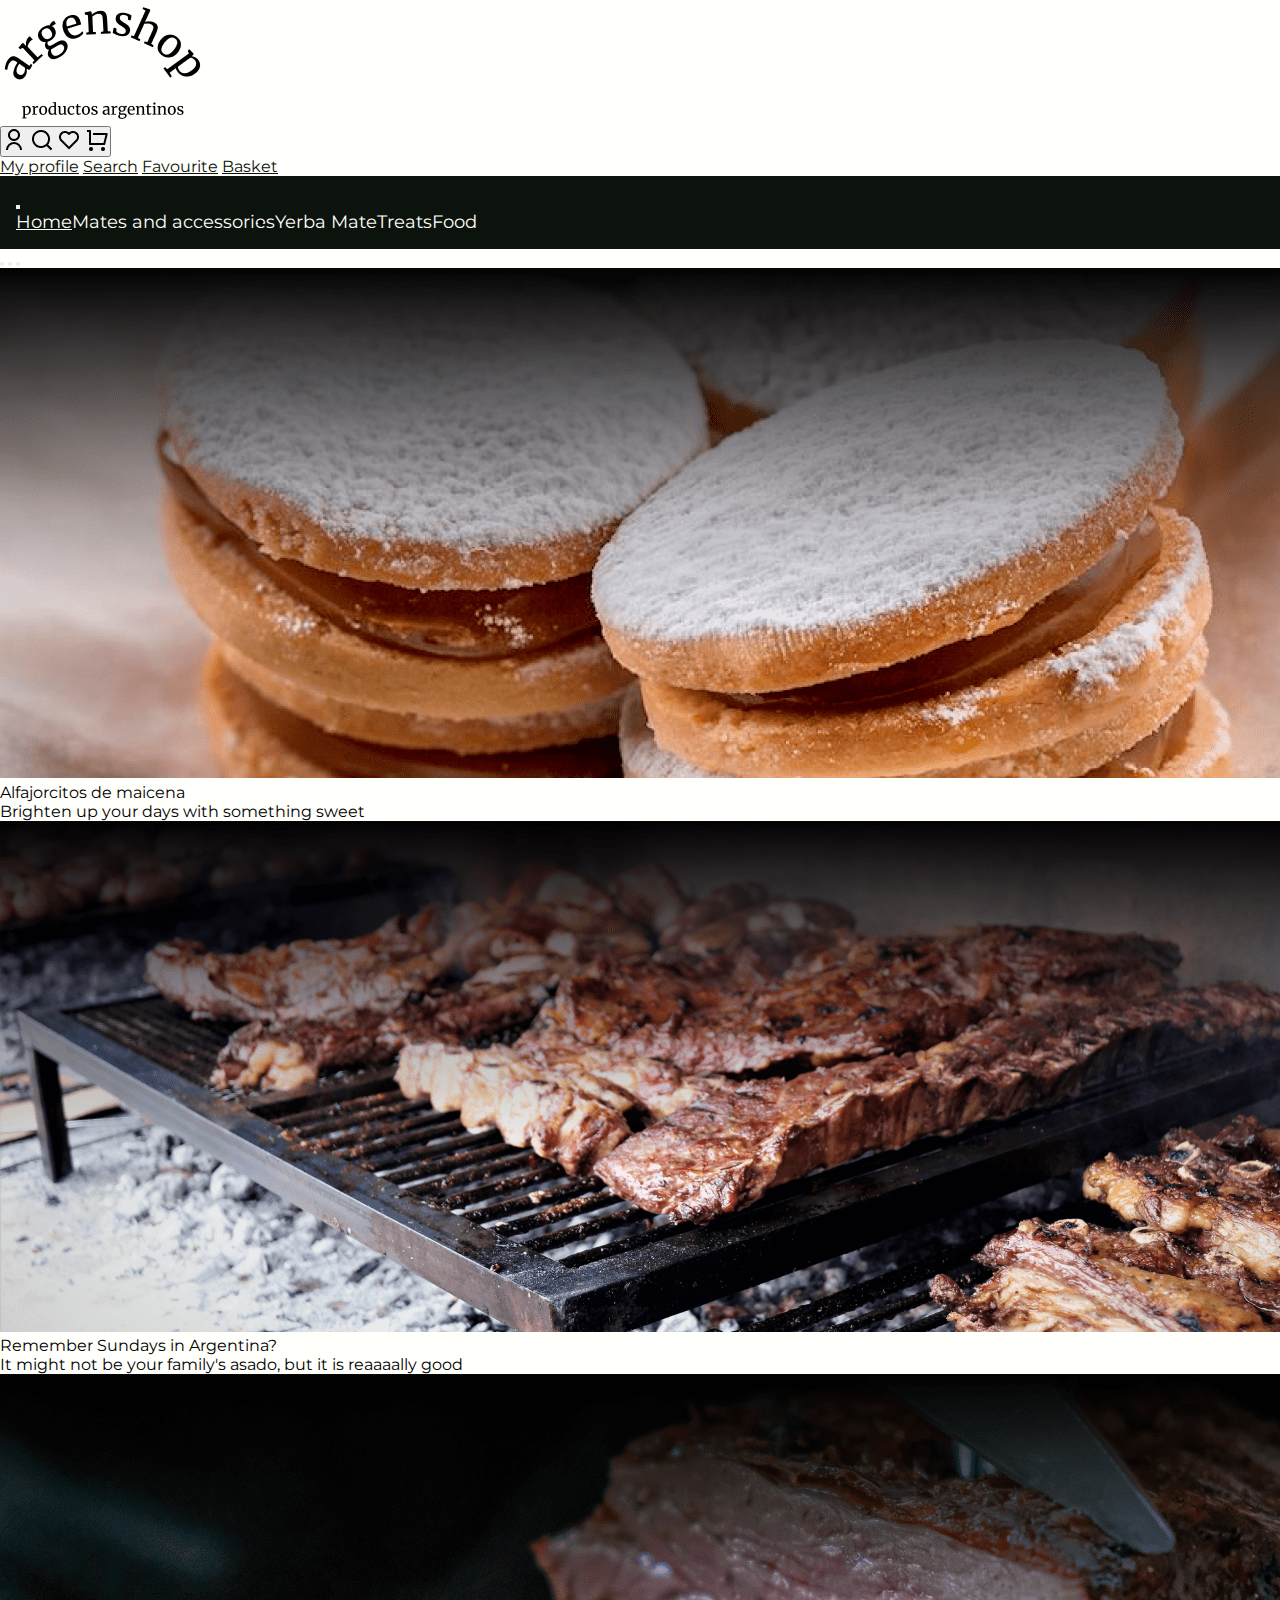
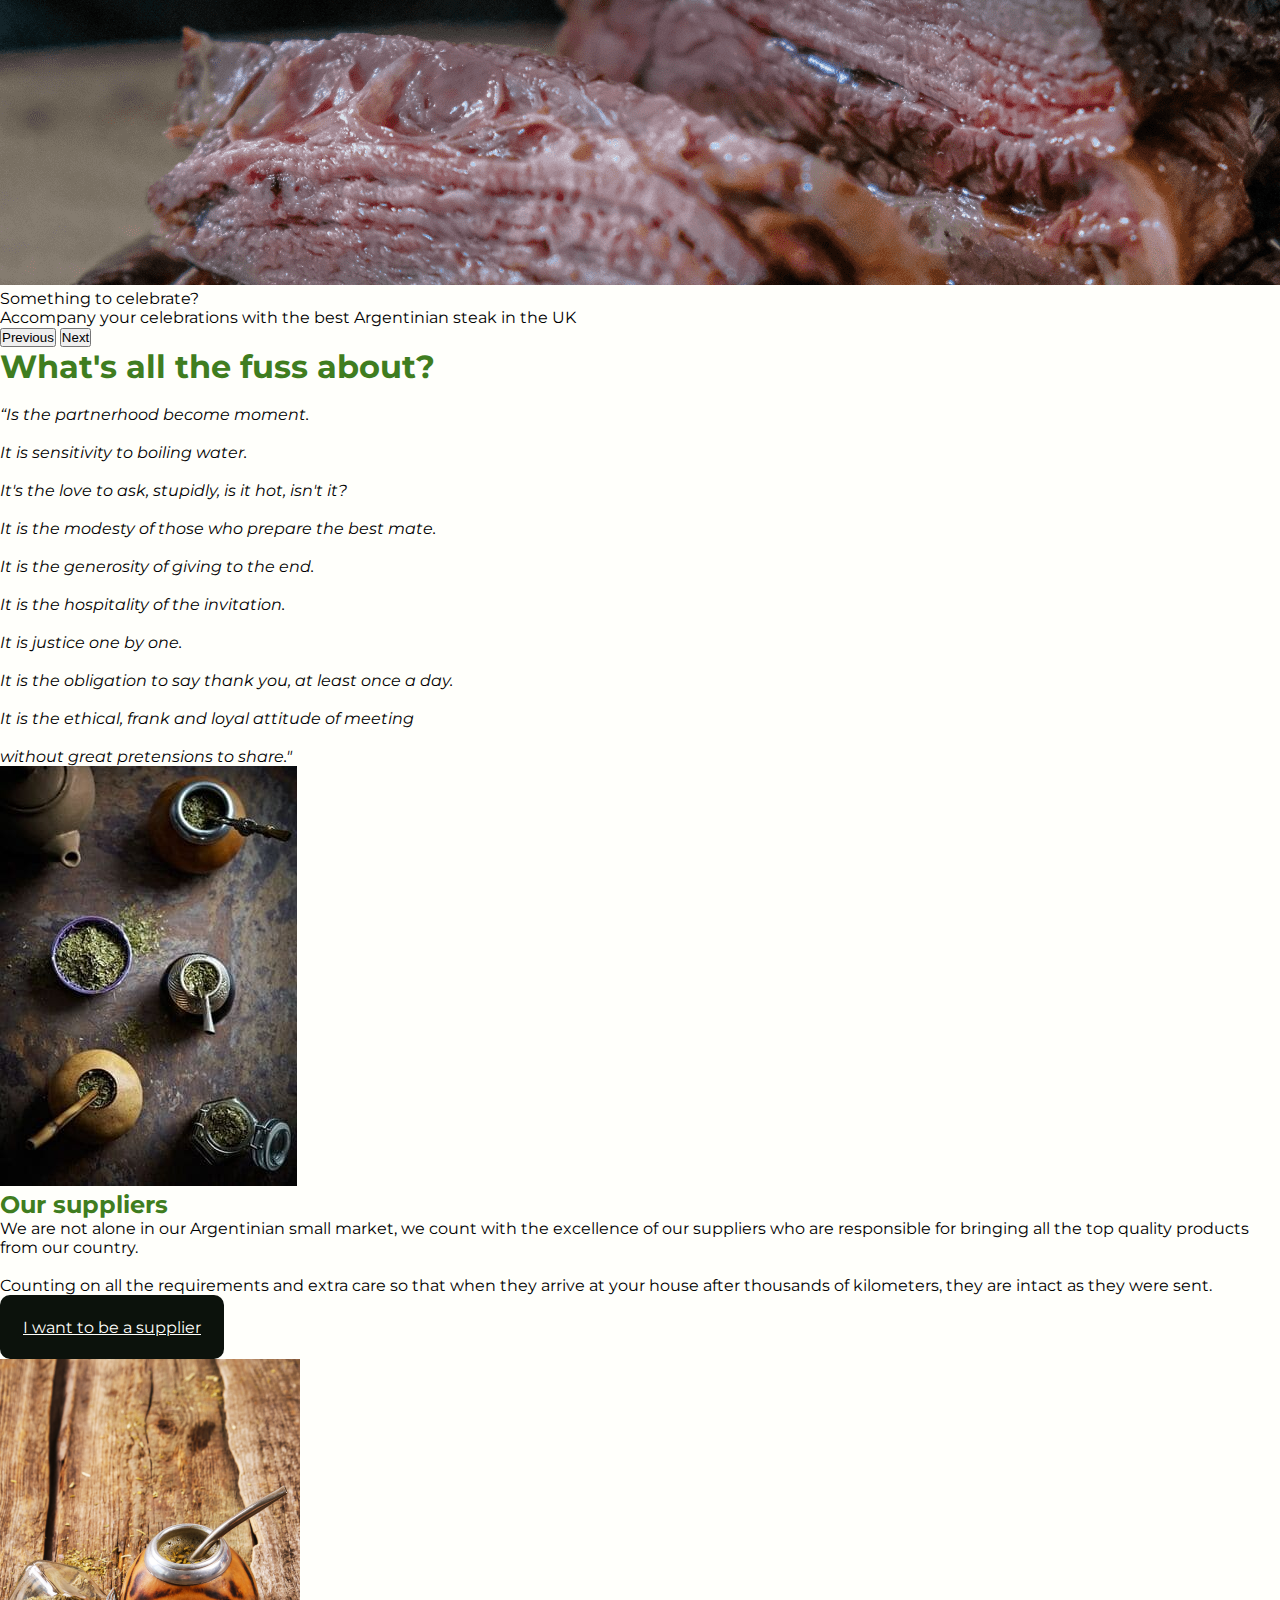
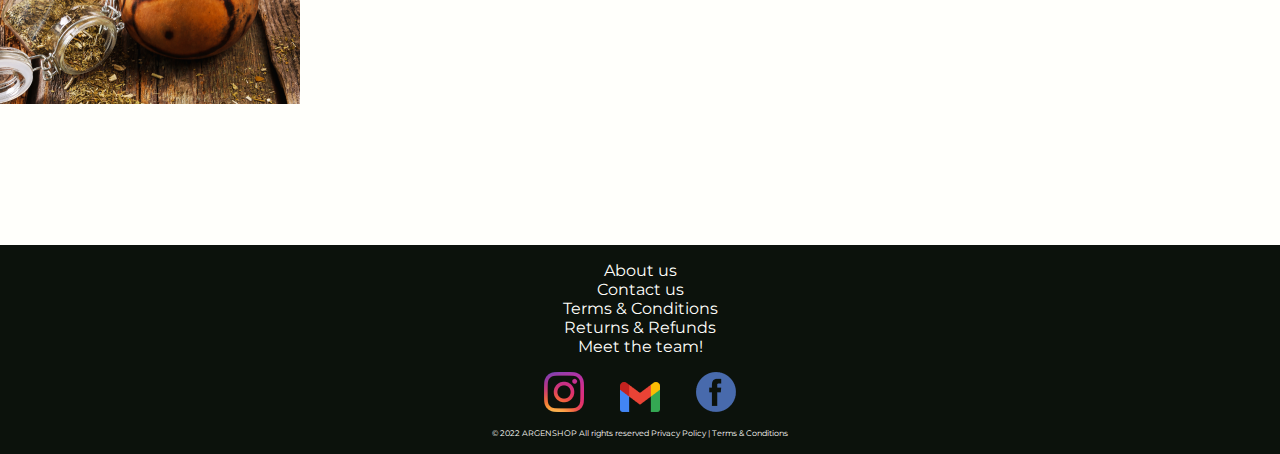
==== index.html @ 673e4355 "changes ok" ====
<!DOCTYPE html>
<html lang="en">
<head>
    <meta charset="UTF-8">
    <meta http-equiv="X-UA-Compatible" content="IE=edge">
    <meta name="viewport" content="width=device-width, initial-scale=1.0">
    <meta name="keywords" content ="Productos argentinos, Argentina, Yerba, Mate, Alfajores, Latino">
    <title>Argenshop Home</title>
    <meta name="description" content ="Argenshop offers Argentinian products imported directly from Argentina, 
    mainly Mates, Yerba Mate and autochthonous food.">
    <link rel="preconnect" href="https://fonts.googleapis.com">
    <link rel="preconnect" href="https://fonts.gstatic.com" crossorigin>
    <link href="https://fonts.googleapis.com/css2?family=Montserrat&display=swap" rel="stylesheet">
    <link href="https://unpkg.com/aos@2.3.1/dist/aos.css" rel="stylesheet">
    <link href="https://cdn.jsdelivr.net/npm/bootstrap@5.1.3/dist/css/bootstrap.min.css" rel="stylesheet" integrity="sha384-1BmE4kWBq78iYhFldvKuhfTAU6auU8tT94WrHftjDbrCEXSU1oBoqyl2QvZ6jIW3" crossorigin="anonymous">
    <link rel="stylesheet" href="css/destino.css">
</head>
<body>
    <!--Open logo and side menu-->
    <header class="d-flex flex-wrap justify-content-center  border-bottom">
        <a href="index.html"  class="navbar-brand" ><img src="img/logo-final.png" alt="logoArgenshop"></a>
        <div class="container-fluid">
            <nav class="navbar navbar-expand-lg justify-content-center">
                <button class="navbar-toggler p-0" data-bs-toggle="collapse" aria-expanded="false">
                    <a href="#"><img src="img/user-line.png" alt="usericon"></a>
                    <a href="#"><img src="img/search-icon.png" alt="search-icon"></a>
                    <a href="#"><img src="img/fav-icon.png" alt="favourite-icon"></a>
                    <a href="#"><img src="img/basket-icon.png" alt="basket-icon"></a>
                </button>
                <div class="collapse navbar-collapse mb-0 justify-content-end" id="navbarNavAltMarkup" >
                    <div class="navbar-nav">    
                        <a class="nav-link" href="#">My profile</a>
                        <a class="nav-link" href="#">Search</a>
                        <a class="nav-link" href="#">Favourite</a>
                        <a class="nav-link" href="#">Basket</a>
                    </div>
                </div>
            </nav>
        </div>
    </header>
    <!--close logo and side menu-->
    <!--Open nav-->
    <nav class="navbar navbar-expand-lg navbar-light p-0">
        <div class="container-fluid categories text-center">
            <a class="navbar-brand" href="#"></a>
            <button class="navbar-toggler bg-light p-0" type="button" data-bs-toggle="collapse" data-bs-target="#navbarTogglerDemo01" aria-controls="navbarTogglerDemo01" aria-expanded="false" aria-label="Toggle navigation">
                <span class="navbar-toggler-icon"></span>
            </button>
            <div class="collapse navbar-collapse" id="navbarTogglerDemo01">
                <ul class="navbar-nav me-auto mb-2 mb-lg-0 list-inline">
                    <li class="text-categories list-inline-item ms-4 me-4" active="yes">
                        <a class="text-categories" href="index.html">Home</a>
                    </li>
                    <li class="text-categories list-inline-item ms-4 me-4">
                        <a class="text-categories" href="html/mateandaccessories.html">Mates and accessories</a>
                    </li>
                    <li class="text-categorie list-inline-item ms-4 me-4">
                        <a class="text-categories" href="html/yerbamate.html">Yerba Mate</a>
                    </li>
                    <li class="text-categories list-inline-item ms-4 me-4">
                        <a class="text-categories" href="html/treats.html">Treats</a>
                    </li>        
                    <li class="text-categories list-inline-item ms-4 me-4">
                        <a class="text-categories" href="html/food.html">Food</a>
                    </li>
                </ul>
            </div>
        </div>
    </nav>
    <!--close nav-->
    <!--start of carrousel--> 
    <div id="carouselExampleCaptions" class="carousel slide" data-bs-ride="carousel">
        <div class="carousel-indicators">
            <button type="button" data-bs-target="#carouselExampleCaptions" data-bs-slide-to="0" class="active" aria-current="true" aria-label="Slide 1"></button>
            <button type="button" data-bs-target="#carouselExampleCaptions" data-bs-slide-to="1" aria-label="Slide 2"></button>
            <button type="button" data-bs-target="#carouselExampleCaptions" data-bs-slide-to="2" aria-label="Slide 3"></button>
        </div>
        <div  class="carousel-inner">
            <div class="carousel-item active">
            <img src="img/alfajoresportada.png" class="d-block w-100" alt="alfajores">
            <div class="carousel-caption d-none d-md-block">
                <p class="fw-bold fs-3">Alfajorcitos de maicena</p>
                <p>Brighten up your days with something sweet</p>
            </div>
        </div>
        <div class="carousel-item">
            <img src="img/portada1.png" class="d-block w-100" alt="asado">
            <div class="carousel-caption d-none d-md-block">
                <p class="fw-bold fs-3">Remember Sundays in Argentina?</p>
                <p>It might not be your family's asado, but it is reaaaally good</p>
            </div>
        </div>
        <div class="carousel-item">
            <img src="img/portada2.png" class="d-block w-100" alt="meat">
            <div class="carousel-caption d-none d-md-block">
                <p class="fw-bold fs-3">Something to celebrate?</p>
                <p>Accompany your celebrations with the best Argentinian steak in the UK</p>
            </div>
        </div>
        </div>
        <button class="carousel-control-prev" type="button" data-bs-target="#carouselExampleCaptions" data-bs-slide="prev">
            <span class="carousel-control-prev-icon" aria-hidden="true"></span>
            <span class="visually-hidden">Previous</span>
        </button>
        <button class="carousel-control-next" type="button" data-bs-target="#carouselExampleCaptions" data-bs-slide="next">
            <span class="carousel-control-next-icon" aria-hidden="true"></span>
            <span class="visually-hidden">Next</span>
        </button>
    </div>
    <!--end of carrousel--> 
    <!--start main--> 
    <main>
        <div class="container">
            <div class="row">
                <div class ="col-sm-6 mt-5">
                    <h1 class="first-title">What's all the fuss about?</h1>
                    <p class="italic">
                        <br> “Is the partnerhood become moment.</br>
                        <br>  It is sensitivity to boiling water. </br>
                        <br>  It's the love to ask, stupidly, is it hot, isn't it? </br>
                        <br>  It is the modesty of those who prepare the best mate. </br>
                        <br>  It is the generosity of giving to the end. </br>
                        <br>  It is the hospitality of the invitation. </br>
                        <br>  It is justice one by one. </br>
                        <br>  It is the obligation to say thank you, at least once a day. </br>
                        <br>  It is the ethical, frank and loyal attitude of meeting </br>
                        <br>  without great pretensions to share."</br>
                    </p>
                </div>
                <div class ="col-sm-6 mt-5">
                    <img class="img-fluid" src="img/fotomate.jpg" alt="mate" >
                </div>
            </div>
            <div class="row">
                <div class ="col-sm-6 mt-5">
                    <h2 class="first-title mb-4">Our suppliers</h2>
                    <p>
                        We are not alone in our Argentinian small market, 
                        we count with the excellence of our suppliers
                        who are responsible for bringing all the top quality
                        products from our country.<br> <br>
                        Counting on all the requirements and extra care  
                        so that when they arrive at your house after thousands  
                        of kilometers, they are intact as they were sent.
                    </p>
                    <a href="#" class="btn btn-dark primary-dark mt-5">I want to be a supplier</a>
                </div>
                <div class ="col-sm-6 mt-5" >
                    <img class="img-fluid" src="img/mate--yerba.png" alt="mate-and-yerba" >
                </div>
            </div>
        </div>
        <div class="container mt-5" data-aos="fade-up" data-aos-anchor-placement="top-bottom">
            <h3 class="first-title mt-5">At Argenshop we</h3>
            <div class="row mb-2">
                <div class="col order-last">
                    <h4 class="values">Authentic dishes</h4>
                    <p>Lorem ipsum dolor sit amet consectetur, adipisicing elit. Nobis, vel.</p>
                </div>
                <div class="col">
                    <h4 class="values">Argentinian traditions</h4>
                    <p>Lorem ipsum dolor sit amet consectetur, adipisicing elit. Nobis, vel.</p>
                </div>
                <div class="col order-first">
                    <h4 class="values">Premium ingredients </h4>
                    <p>Lorem ipsum dolor sit amet consectetur, adipisicing elit. Nobis, vel.</p>
                </div>
            </div>
    </main>
    <!--end main-->
    <!--open footer-->
    <footer class="main-footer">
        <a class ="navlink-fake" href="#">About us</a>
        <a class ="navlink-fake" href="html/contactus.html" >Contact us</a>
        <a class ="navlink-fake" href="#">Terms & Conditions</a>
        <a class ="navlink-fake" href="#" >Returns & Refunds</a>
        <a class ="navlink-fake" href="#" >Meet the team!</a>
        <a target="_blank" href="https://www.instagram.com/" class="socialmedia"><img src="img/socialmedia-1.png" alt="instagram"></a>
        <a target="_blank" href="https://www.google.com/intl/en-GB/gmail/about/" class="socialmedia"><img src="img/socialmedia-2.png" alt="gmail"></a>
        <a target="_blank" href="https://www.facebook.com/" class="socialmedia"><img src="img/facebook-icon.png" alt="facebook"></a>   
        <p copyright="yes">© 2022 ARGENSHOP All rights reserved Privacy Policy | Terms & Conditions</p>
    </footer>

    <script src="https://unpkg.com/aos@2.3.1/dist/aos.js"></script>
    <script>
        AOS.init();
    </script>
    <script src="https://cdn.jsdelivr.net/npm/bootstrap@5.1.3/dist/js/bootstrap.bundle.min.js" integrity="sha384-ka7Sk0Gln4gmtz2MlQnikT1wXgYsOg+OMhuP+IlRH9sENBO0LRn5q+8nbTov4+1p" crossorigin="anonymous"></script>
</body>
</html>
---- css/destino.css ----
.nav-link {
  color: #0C120C;
}

.btn-dark {
  color: #0C120C;
  height: 8rem;
}

h1, h2, h3, h6, h5, h4 {
  color: #3F7D20;
  font-weight: bolder;
  margin-left: 2rem;
}

h5 {
  color: #fffffb;
  margin-left: 0;
}

h4 {
  color: #0C120C;
  margin-left: 0;
}

.values {
  color: #3F7D20;
  font-weight: bolder;
}

.categories {
  background-color: #0C120C;
  padding: 1rem;
  align-items: center;
  justify-content: space-evenly;
}

[active=yes] {
  text-decoration: underline;
  color: #fffffb;
}

body {
  background-color: #fffffb;
  font-family: "Montserrat";
  display: flex;
  flex-direction: column;
  min-height: 100vh;
}

.content {
  padding-left: 10px;
  padding-right: 10px;
}

.categories ul {
  margin: 0;
  padding: 0;
  display: flex;
}

footer {
  text-align: center;
  padding: 1rem;
  background-color: #0C120C;
  bottom: 0;
  margin-top: auto;
}
footer p {
  color: #fffffb;
  padding: 0rem;
}
footer a {
  color: #fffffb;
}
footer .socialmedia {
  cursor: pointer;
  margin: 1rem;
  display: inline-flex;
  align-items: center;
  justify-items: center;
  justify-content: space-around;
}
footer [copyright=yes] {
  font-size: 0.5rem;
  margin-bottom: 0%;
}

.primary-dark, .primary-darkp {
  background-color: #0C120C;
  color: #fffffb;
  height: 4rem;
  width: 14rem;
  border-radius: 10px;
  display: flex;
  justify-content: center;
  align-items: center;
}
.primary-dark:hover, .primary-darkp:hover {
  background-color: #fffffb;
  color: #0C120C;
  border: 3px solid #0C120C;
}

.primary-darkp {
  font-weight: bolder;
  text-decoration: none;
}
.primary-darkp:hover {
  color: #0C120C;
}

.section-title, .section-subtitle {
  margin-left: 2rem;
}

.card-image {
  width: 12rem;
  height: 12rem;
  background-color: white;
}

.first-title {
  margin-left: 0;
}

.text-bodycard {
  margin-left: 2rem;
}

.card {
  align-items: center;
  justify-content: center;
}

.presentation {
  align-items: flex-start;
  justify-content: flex-start;
}

.navlink-fake {
  display: flex;
  align-items: center;
  justify-content: center;
  text-decoration: none;
}

.h-1 {
  font-size: 3rem;
}

.h-2 {
  font-size: 1.5rem;
}

.h-3 {
  font-size: 1rem;
}

.h-4 {
  font-size: 0.75rem;
}

.h-5 {
  font-size: 0.6rem;
}

.h-6 {
  font-size: 0.5rem;
}

.italic {
  font-style: italic;
}

.text-categories {
  color: #fffffb;
  text-decoration: none;
  list-style: none;
  font-size: large;
}
.text-categories:hover {
  color: grey;
}

.textform {
  color: #fffffb;
  text-decoration: none;
  font-weight: bolder;
}

* {
  margin: 0;
  padding: 0;
  box-sizing: border-box;
}

.photomate1 .photomate1:hover {
  transform: scale(1.1);
}

.photomate1 .photomate1:hover {
  transition-property: all;
  transition-duration: 2s;
}

[active=yes] {
  text-decoration: underline;
  color: #fffffb;
}

/*# sourceMappingURL=destino.css.map */
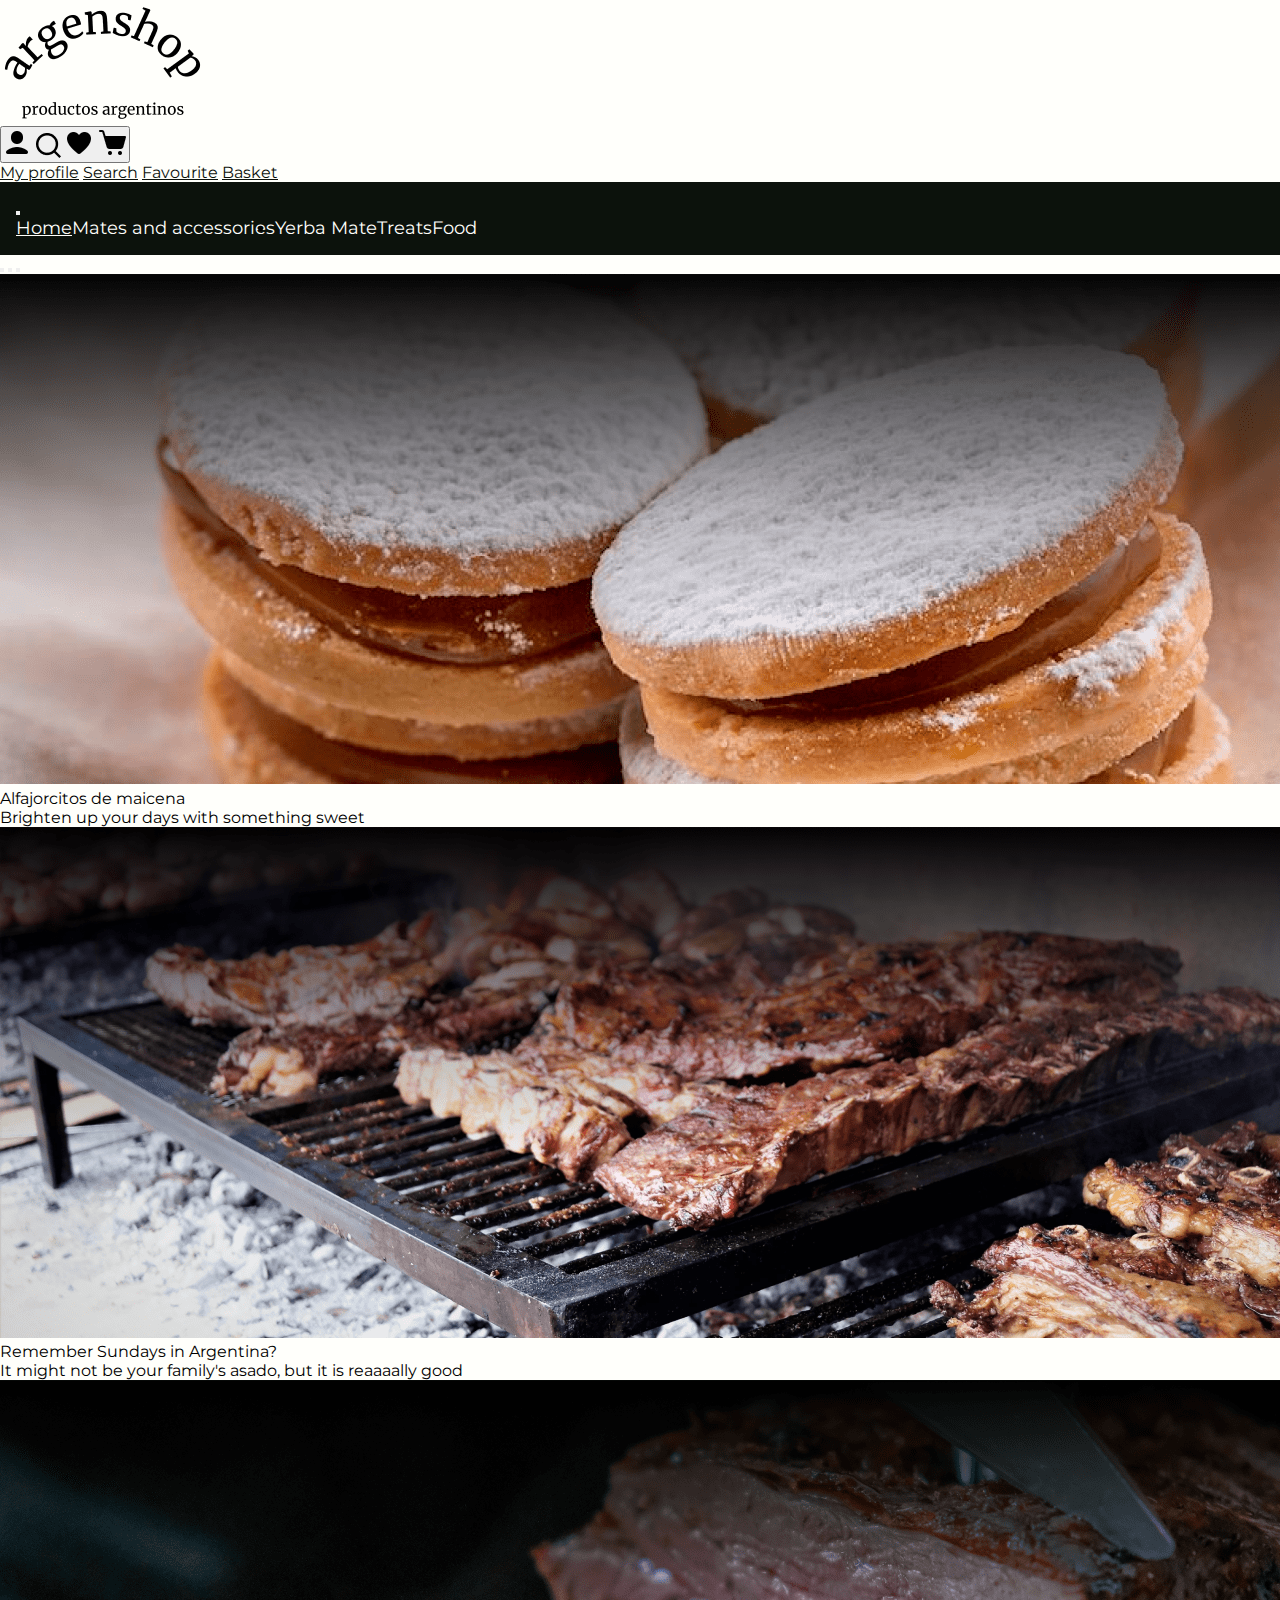
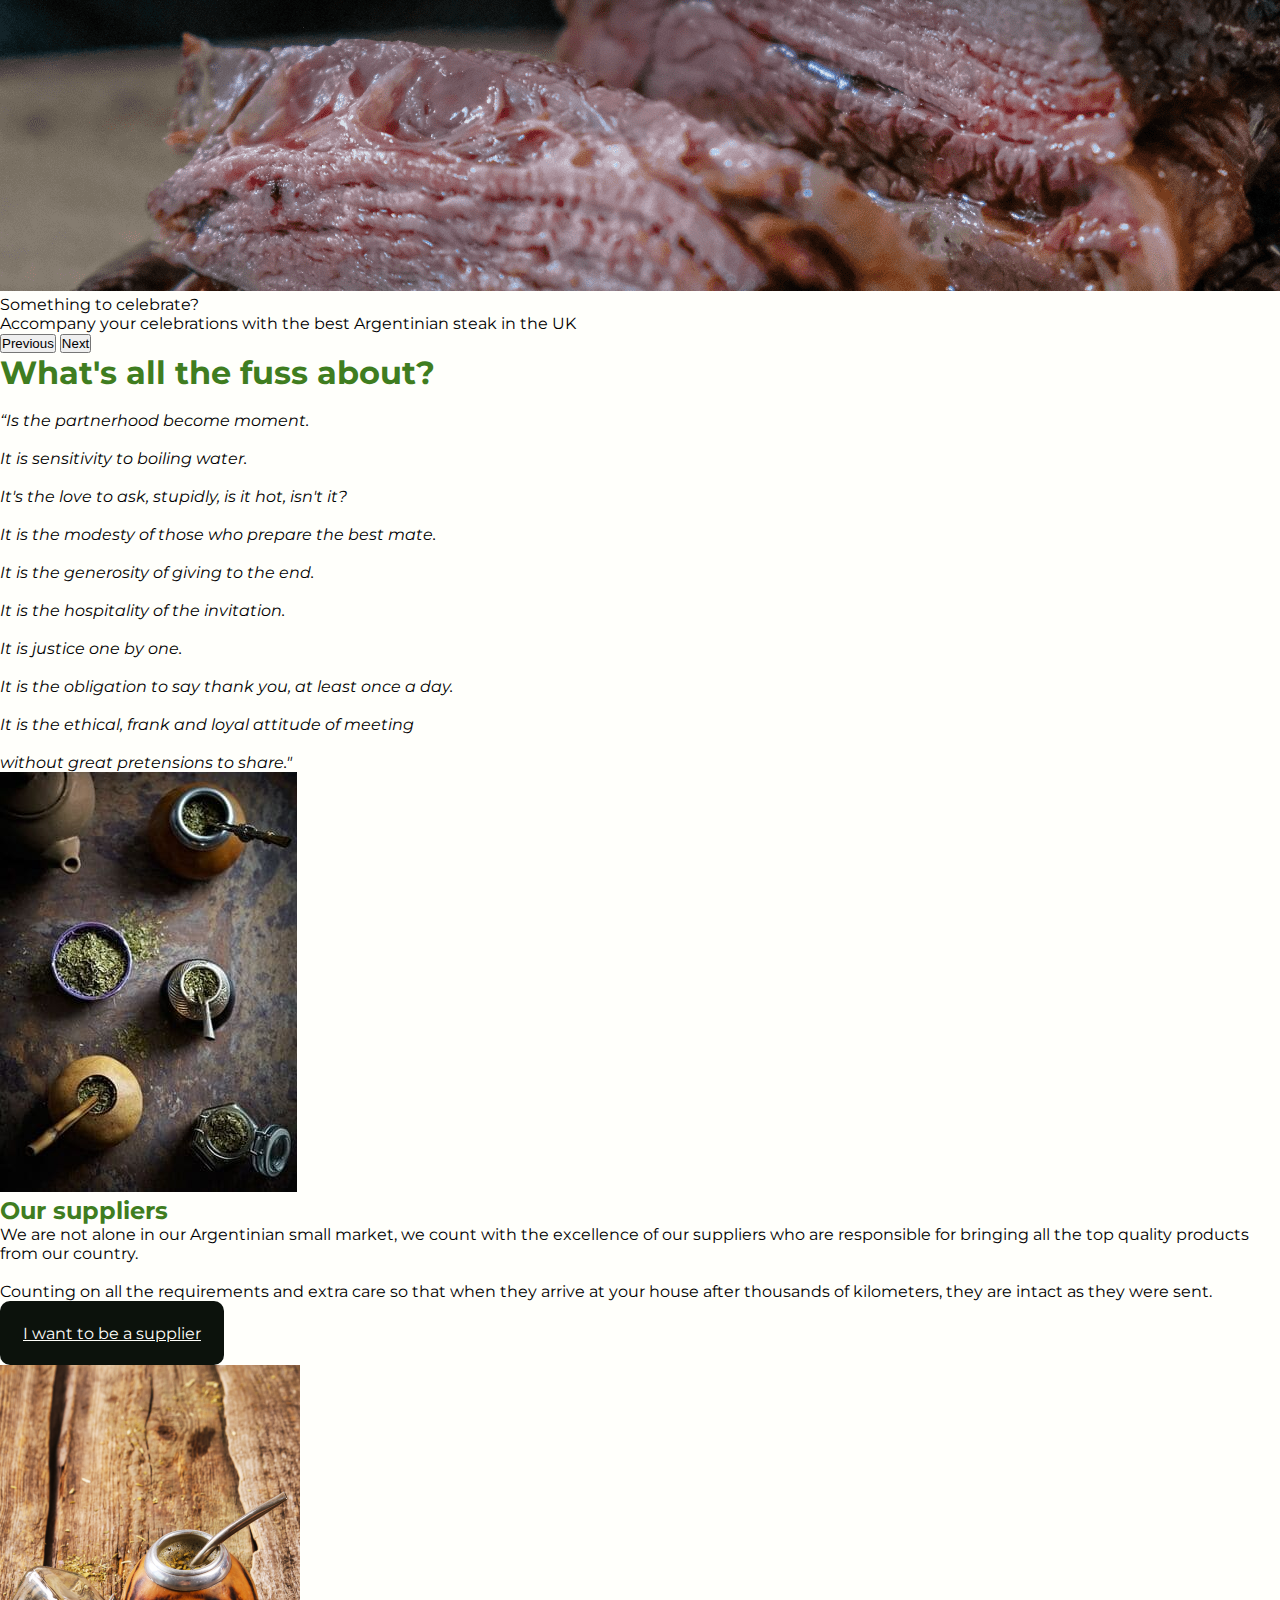
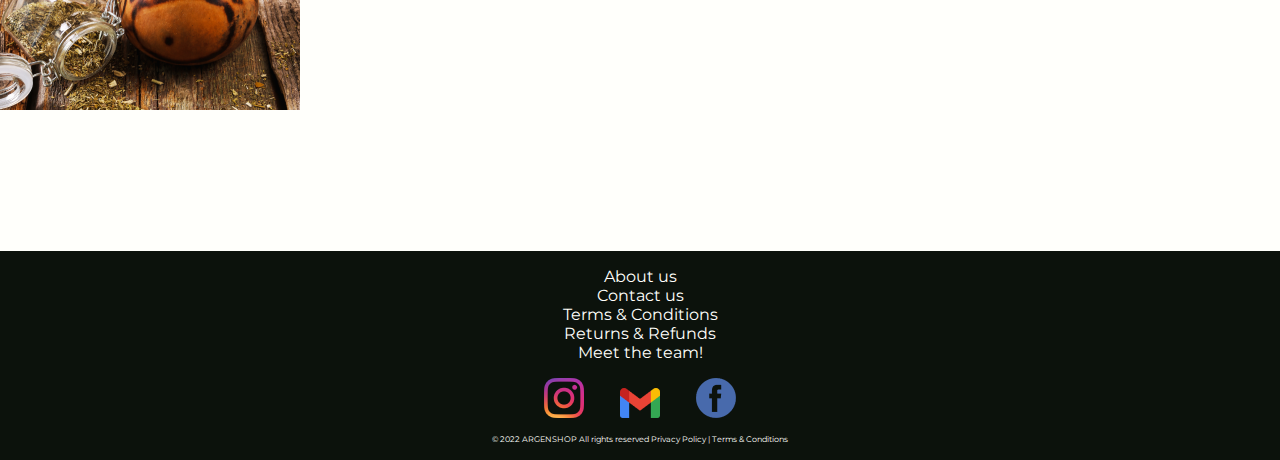
==== commit 6890dcb6: "review ok" ====
--- a/index.html
+++ b/index.html
@@ -22,10 +22,10 @@
         <div class="container-fluid">
             <nav class="navbar navbar-expand-lg justify-content-center">
                 <button class="navbar-toggler p-0" data-bs-toggle="collapse" aria-expanded="false">
-                    <a href="#"><img src="img/user-line.png" alt="usericon"></a>
-                    <a href="#"><img src="img/search-icon.png" alt="search-icon"></a>
-                    <a href="#"><img src="img/fav-icon.png" alt="favourite-icon"></a>
-                    <a href="#"><img src="img/basket-icon.png" alt="basket-icon"></a>
+                    <a href="#"><img src="img/iconuser.png" alt="usericon"></a>
+                    <a href="#"><img src="img/iconsearch.png" alt="search-icon"></a>
+                    <a href="#"><img src="img/iconfav.png" alt="favourite-icon"></a>
+                    <a href="#"><img src="img/iconcart.png" alt="basket-icon"></a>
                 </button>
                 <div class="collapse navbar-collapse mb-0 justify-content-end" id="navbarNavAltMarkup" >
                     <div class="navbar-nav">    
@@ -127,8 +127,8 @@
                         <br>  without great pretensions to share."</br>
                     </p>
                 </div>
-                <div class ="col-sm-6 mt-5">
-                    <img class="img-fluid" src="img/fotomate.jpg" alt="mate" >
+                <div class ="col-sm-6 mt-5 photomate1">
+                    <img class="img-fluid photomate1" src="img/fotomate.jpg" alt="mate" >
                 </div>
             </div>
             <div class="row">
@@ -145,27 +145,29 @@
                     </p>
                     <a href="#" class="btn btn-dark primary-dark mt-5">I want to be a supplier</a>
                 </div>
-                <div class ="col-sm-6 mt-5" >
-                    <img class="img-fluid" src="img/mate--yerba.png" alt="mate-and-yerba" >
+                <div class ="col-sm-6 mt-5 photomate1" >
+                    <img class="img-fluid photomate1" src="img/mate--yerba.png" alt="mate-and-yerba" >
                 </div>
             </div>
         </div>
         <div class="container mt-5" data-aos="fade-up" data-aos-anchor-placement="top-bottom">
-            <h3 class="first-title mt-5">At Argenshop we</h3>
+            <h3 class="first-title mt-5">What can you expect from Argenshop</h3>
             <div class="row mb-2">
                 <div class="col order-last">
                     <h4 class="values">Authentic dishes</h4>
-                    <p>Lorem ipsum dolor sit amet consectetur, adipisicing elit. Nobis, vel.</p>
+                    <p>We serve our guests authentic Argentinian dishes, the same ones we would expect to get in the 
+                        other side of the Ocean.</p>
                 </div>
                 <div class="col">
                     <h4 class="values">Argentinian traditions</h4>
-                    <p>Lorem ipsum dolor sit amet consectetur, adipisicing elit. Nobis, vel.</p>
+                    <p>We help Argentinian traditions to mantain over time and borders.</p>
                 </div>
                 <div class="col order-first">
                     <h4 class="values">Premium ingredients </h4>
-                    <p>Lorem ipsum dolor sit amet consectetur, adipisicing elit. Nobis, vel.</p>
+                    <p>We offer to our customers top quality products, imported directly from Argentina or Latin America.</p>
                 </div>
             </div>
+        </div>
     </main>
     <!--end main-->
     <!--open footer-->
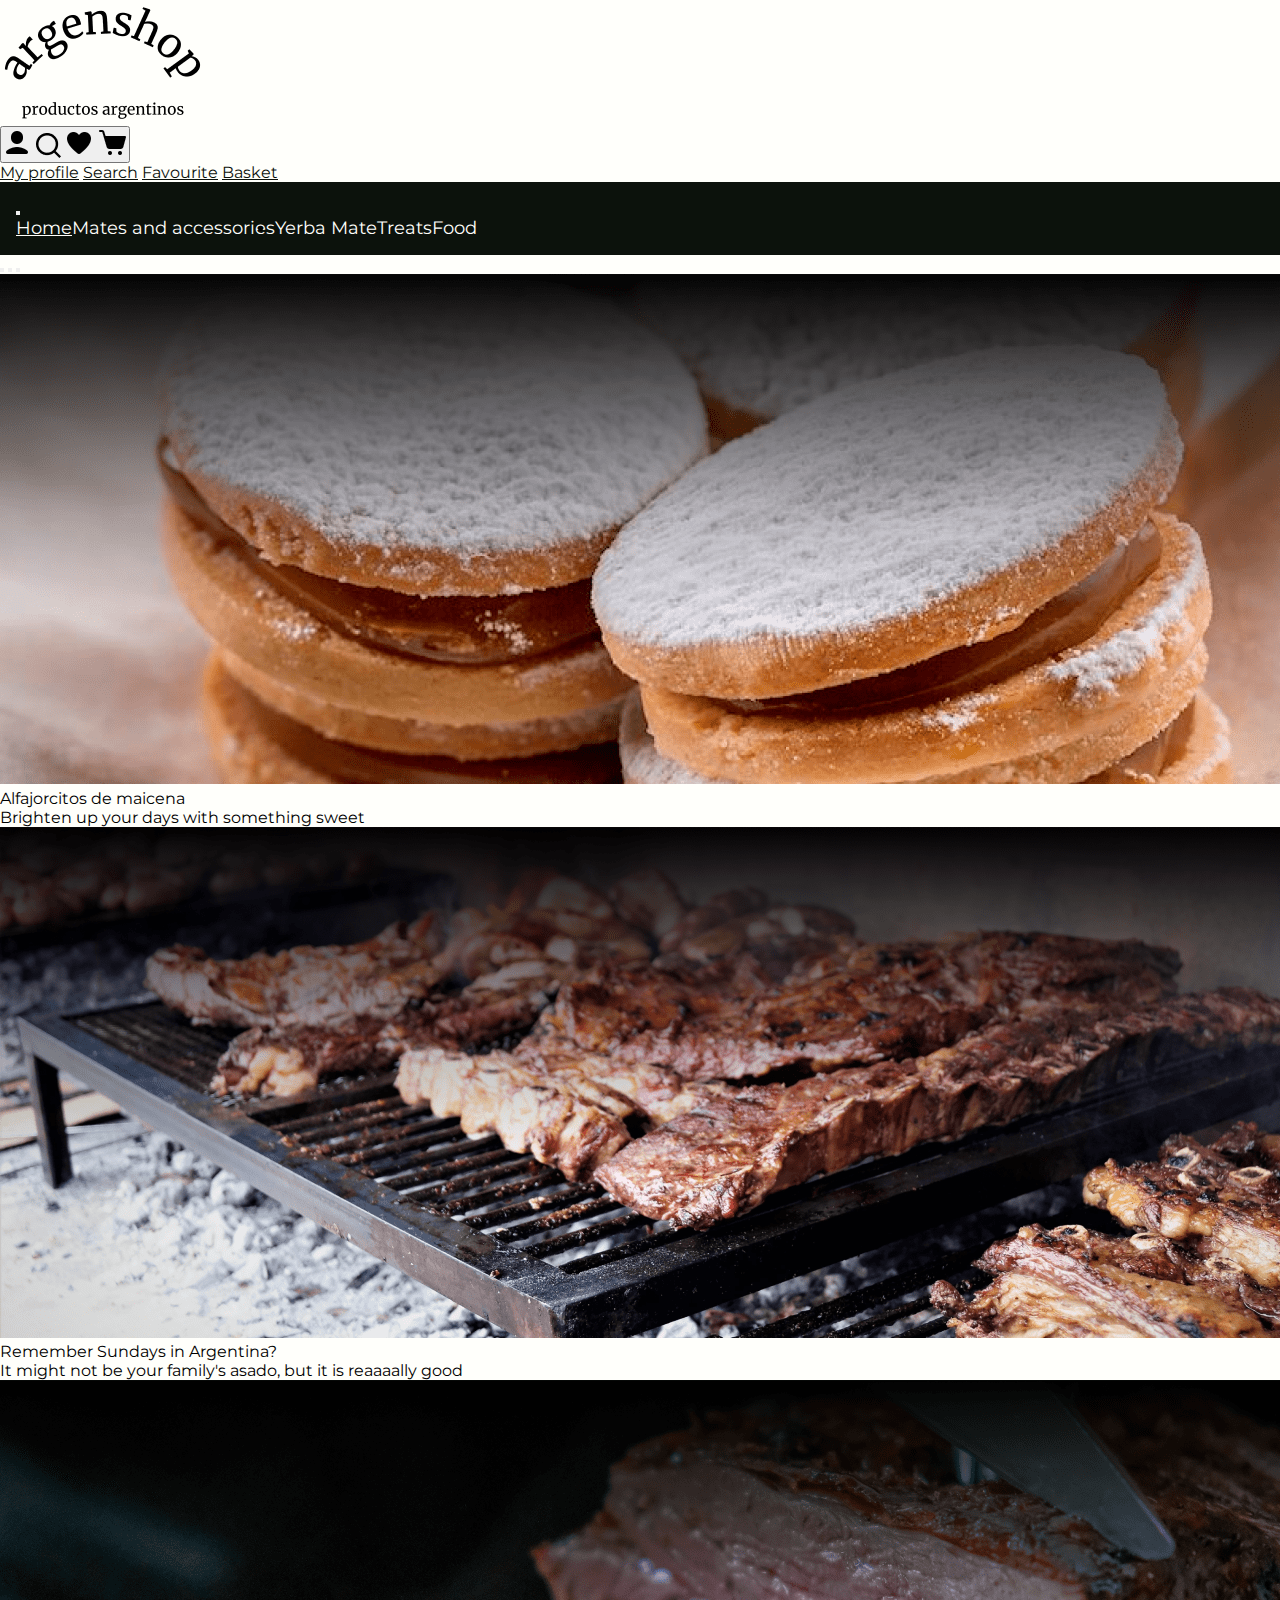
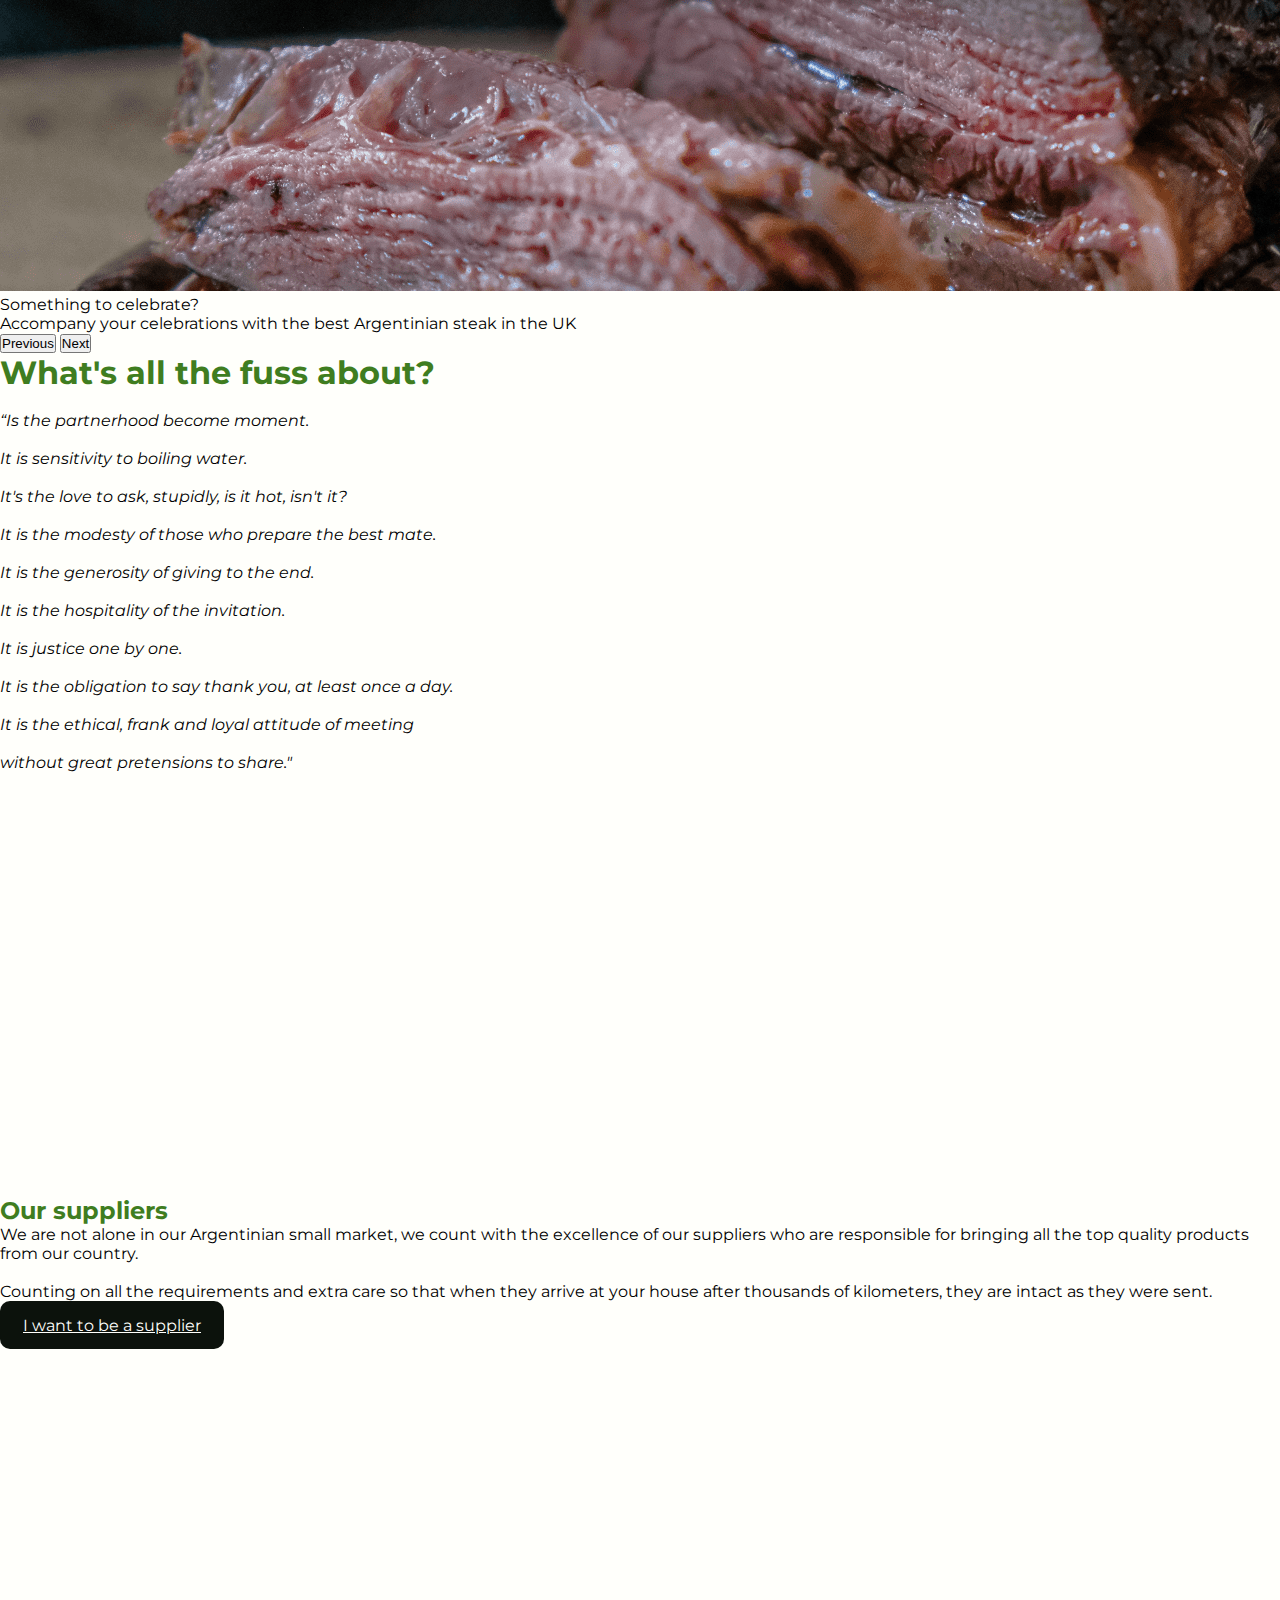
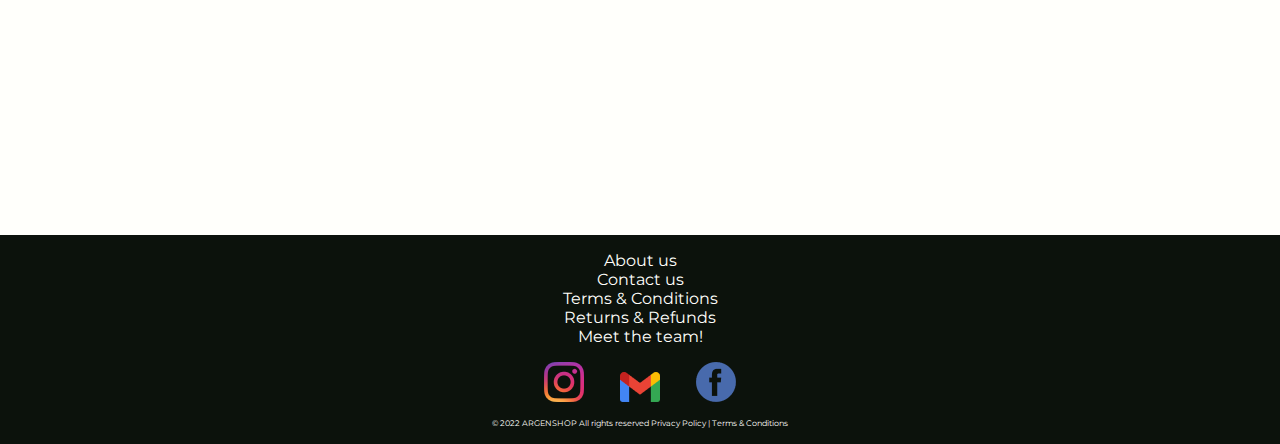
==== commit 2fb45cba: "review" ====
--- a/index.html
+++ b/index.html
@@ -16,7 +16,7 @@
     <link rel="stylesheet" href="css/destino.css">
 </head>
 <body>
-    <!--Open logo and side menu-->
+    <!--open logo and side menu-->
     <header class="d-flex flex-wrap justify-content-center  border-bottom">
         <a href="index.html"  class="navbar-brand" ><img src="img/logo-final.png" alt="logoArgenshop"></a>
         <div class="container-fluid">
@@ -127,8 +127,8 @@
                         <br>  without great pretensions to share."</br>
                     </p>
                 </div>
-                <div class ="col-sm-6 mt-5 photomate1">
-                    <img class="img-fluid photomate1" src="img/fotomate.jpg" alt="mate" >
+                <div class ="col-sm-6 mt-5" data-aos="zoom-in">
+                    <img class="img-fluid" src="img/fotomate.jpg" alt="mate" >
                 </div>
             </div>
             <div class="row">
@@ -145,8 +145,8 @@
                     </p>
                     <a href="#" class="btn btn-dark primary-dark mt-5">I want to be a supplier</a>
                 </div>
-                <div class ="col-sm-6 mt-5 photomate1" >
-                    <img class="img-fluid photomate1" src="img/mate--yerba.png" alt="mate-and-yerba" >
+                <div class ="col-sm-6 mt-5" data-aos="zoom-in" >
+                    <img class="img-fluid" src="img/mate--yerba.png" alt="mate-and-yerba" >
                 </div>
             </div>
         </div>
--- a/css/destino.css
+++ b/css/destino.css
@@ -4,7 +4,7 @@
 
 .btn-dark {
   color: #0C120C;
-  height: 8rem;
+  height: 4rem;
 }
 
 h1, h2, h3, h6, h5, h4 {
@@ -33,11 +33,6 @@
   padding: 1rem;
   align-items: center;
   justify-content: space-evenly;
-}
-
-[active=yes] {
-  text-decoration: underline;
-  color: #fffffb;
 }
 
 body {
@@ -89,7 +84,7 @@
 .primary-dark, .primary-darkp {
   background-color: #0C120C;
   color: #fffffb;
-  height: 4rem;
+  height: 3rem;
   width: 14rem;
   border-radius: 10px;
   display: flex;
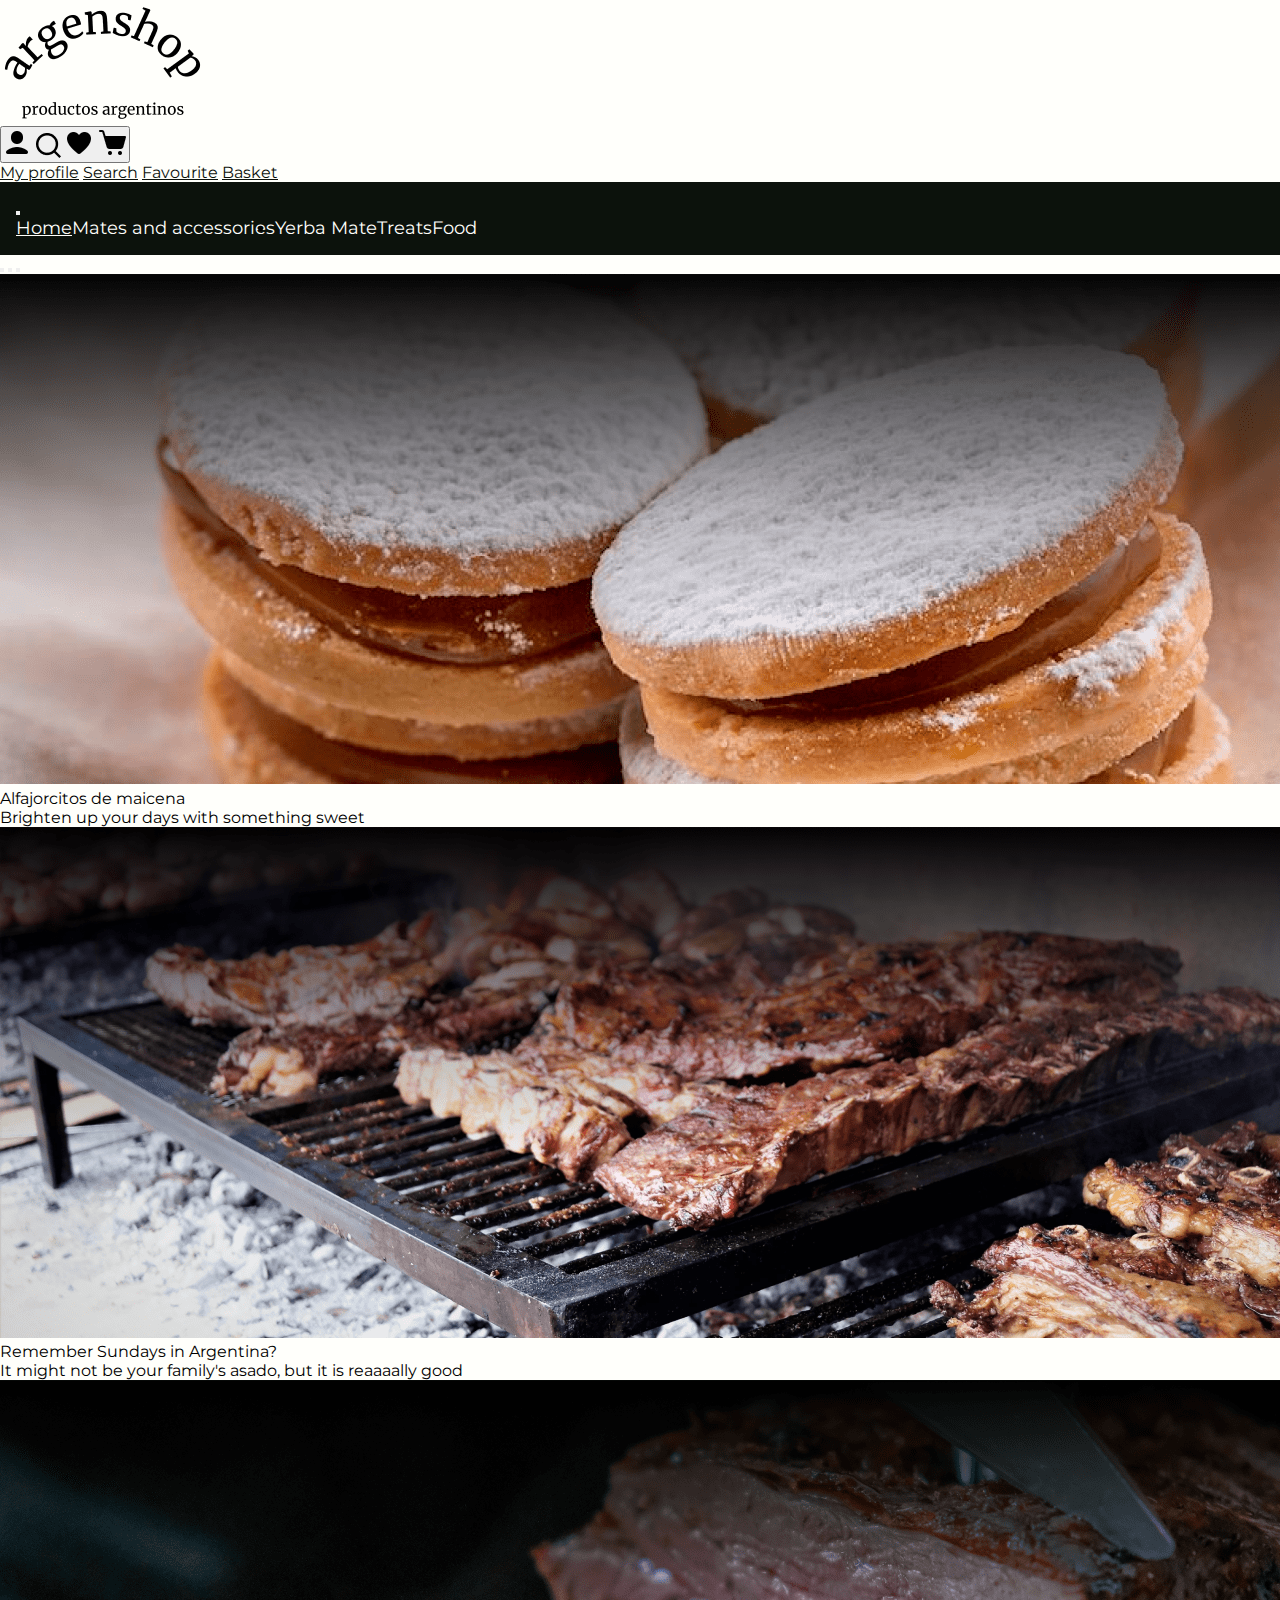
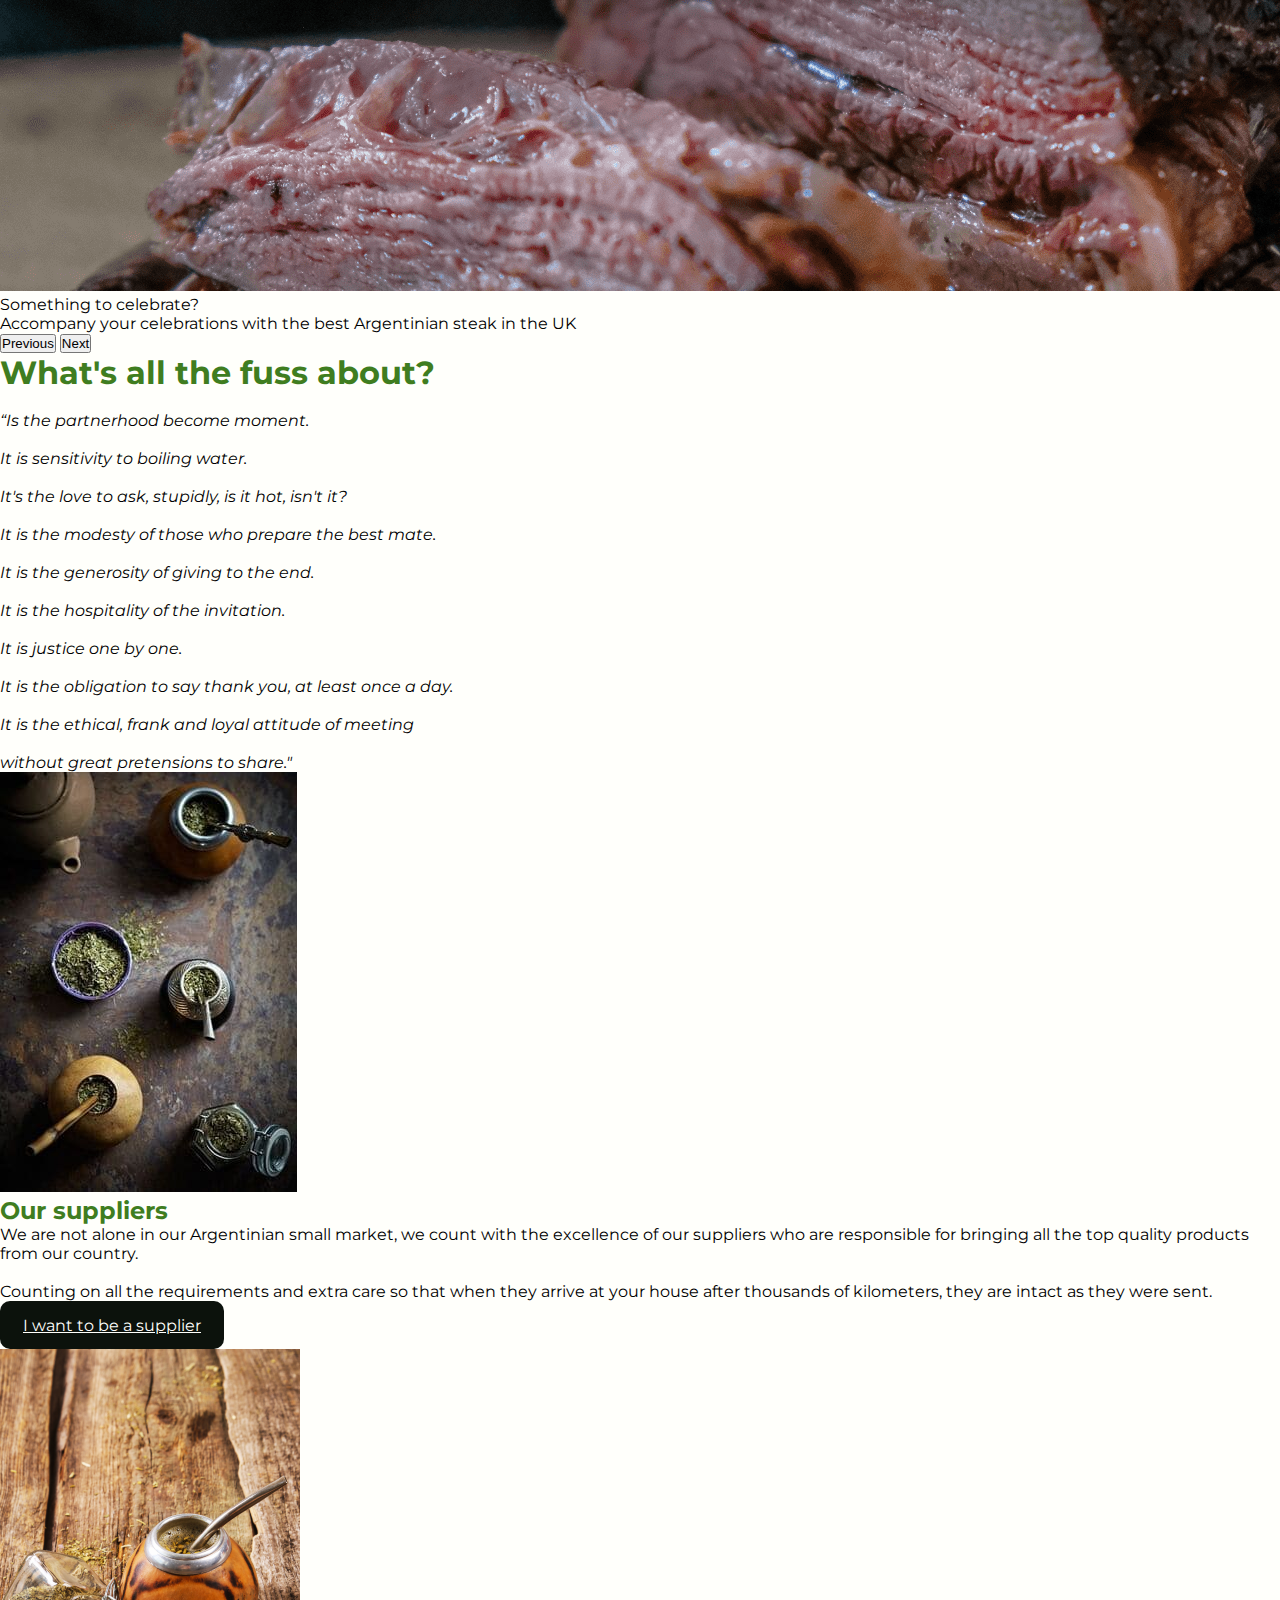
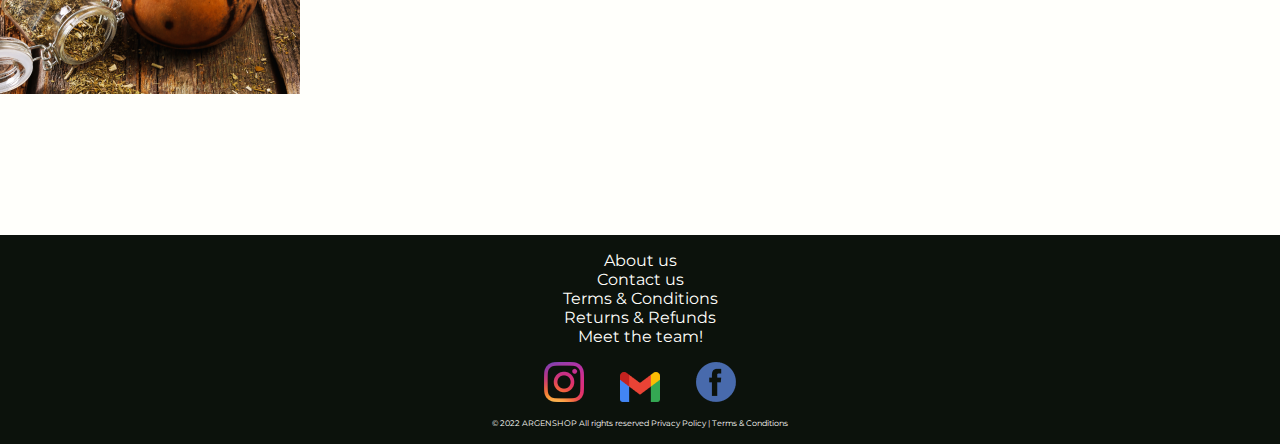
==== commit 167b0958: "ok" ====
--- a/index.html
+++ b/index.html
@@ -8,6 +8,7 @@
     <title>Argenshop Home</title>
     <meta name="description" content ="Argenshop offers Argentinian products imported directly from Argentina, 
     mainly Mates, Yerba Mate and autochthonous food.">
+    <link rel="shortcut icon" type="image/png" href="img/favicon.png">
     <link rel="preconnect" href="https://fonts.googleapis.com">
     <link rel="preconnect" href="https://fonts.gstatic.com" crossorigin>
     <link href="https://fonts.googleapis.com/css2?family=Montserrat&display=swap" rel="stylesheet">
@@ -127,8 +128,8 @@
                         <br>  without great pretensions to share."</br>
                     </p>
                 </div>
-                <div class ="col-sm-6 mt-5" data-aos="zoom-in">
-                    <img class="img-fluid" src="img/fotomate.jpg" alt="mate" >
+                <div class ="col-sm-6 mt-5 photomate1">
+                    <img class="img-fluid photomate1" src="img/fotomate.jpg" alt="mate" >
                 </div>
             </div>
             <div class="row">
@@ -145,8 +146,8 @@
                     </p>
                     <a href="#" class="btn btn-dark primary-dark mt-5">I want to be a supplier</a>
                 </div>
-                <div class ="col-sm-6 mt-5" data-aos="zoom-in" >
-                    <img class="img-fluid" src="img/mate--yerba.png" alt="mate-and-yerba" >
+                <div class ="col-sm-6 mt-5 photomate1" >
+                    <img class="img-fluid photomate1" src="img/mate--yerba.png" alt="mate-and-yerba" >
                 </div>
             </div>
         </div>
--- a/css/destino.css
+++ b/css/destino.css
@@ -112,7 +112,7 @@
 .card-image {
   width: 12rem;
   height: 12rem;
-  background-color: white;
+  background-color: #fffffb;
 }
 
 .first-title {
